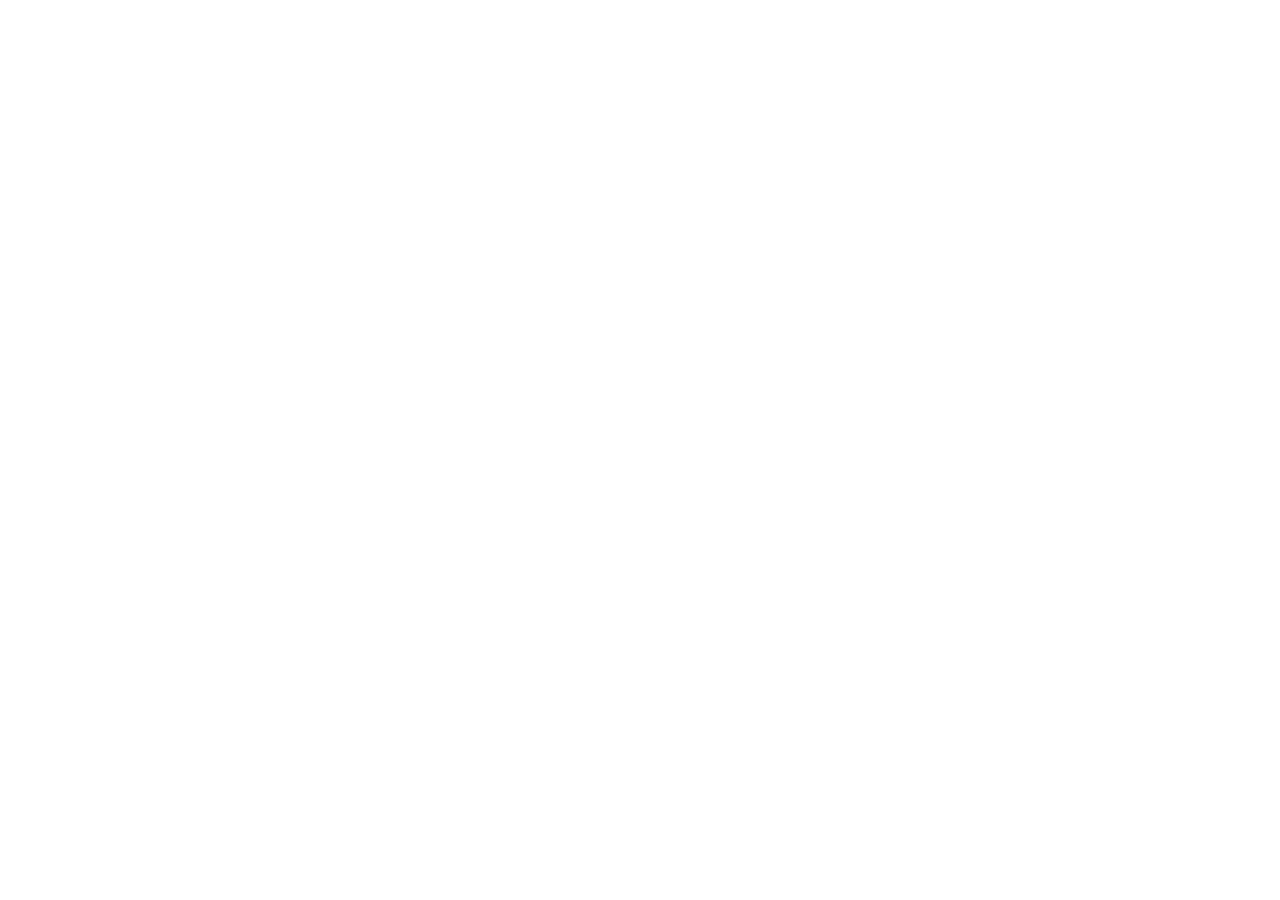
==== cadastro.html @ 1b8642ee "Código base do Login e inicio do Cadastro" ====
<!DOCTYPE html>
<html lang="pt-br">
<head>
    <meta charset="UTF-8">
    <meta name="viewport" content="width=device-width, initial-scale=1.0">
    <link rel="shortcut icon" href="engrenagem.ico" type="image/x-icon">
    <link rel="stylesheet" href="style.css">
    <title>Cadastro</title>
</head>
<body>
    <main>
        <section id="cadastrar">
            <div id="imagemcadastro">

            </div>
        </section>
    </main>
</body>
</html>
---- style.css ----
* {
    
}
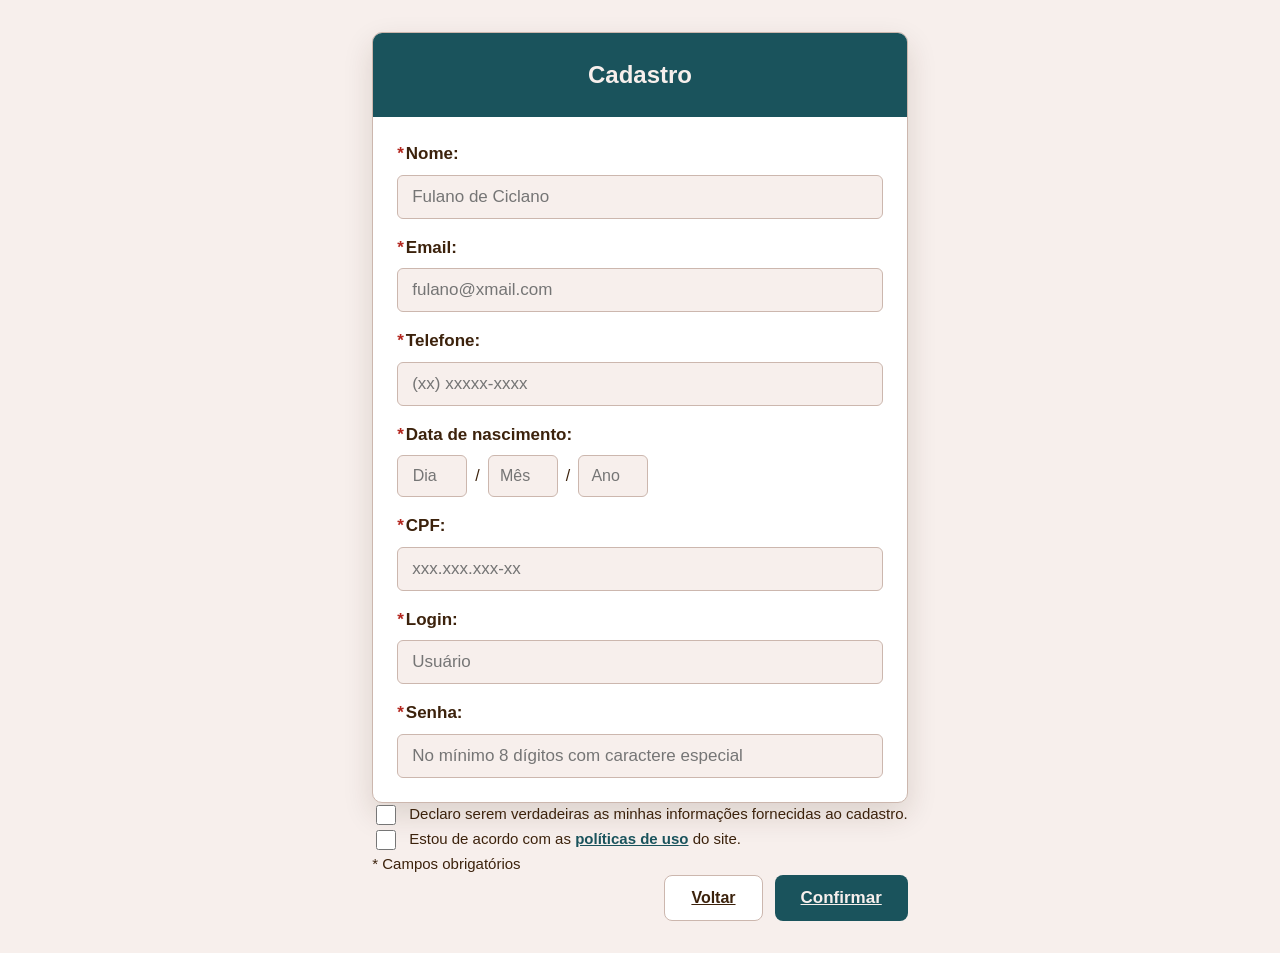
==== commit 4e37a31a: "Criação da página de cadastro com estilo Botões ainda não estão verificando preenchimento dos campos" ====
--- a/cadastro.html
+++ b/cadastro.html
@@ -1,19 +1,113 @@
 <!DOCTYPE html>
 <html lang="pt-br">
-<head>
-    <meta charset="UTF-8">
-    <meta name="viewport" content="width=device-width, initial-scale=1.0">
-    <link rel="shortcut icon" href="engrenagem.ico" type="image/x-icon">
-    <link rel="stylesheet" href="style.css">
-    <title>Cadastro</title>
-</head>
-<body>
-    <main>
-        <section id="cadastrar">
-            <div id="imagemcadastro">
+    <head>
+        <meta charset="UTF-8">
+        <meta name="viewport" content="width=device-width, initial-scale=1.0">
+        <link rel="shortcut icon" href="engrenagem.ico" type="image/x-icon">
+        <link rel="stylesheet" href="style.css">
+        <title>Cadastro | Serviços Informais</title>
+    </head>
+    <body>
+        <main class="centralizar">
+            <!--Box principal-->
+            <div class="area-cadastro">
+                <form class="formulario-cadastro" action="#" method="post" novalidate>
 
+                    <!--Campos do cadastro-->
+                    <section class="cabecalho">
+                        <header>
+                            <h2 class="titulo-login">Cadastro</h2>
+                        </header>
+
+                        <div class="formulario">
+
+                            <!--Nome-->
+                            <div class="campo-formulario">
+                                <label class="campo" for="nome">
+                                    <span class="campo-obrigatorio">*</span>Nome:
+                                </label>
+                                <input class="inserir" type="text" id="nome" name="nome" placeholder="Fulano de Ciclano" required>
+                            </div>
+
+                            <!--Email-->
+                            <div class="campo-formulario">
+                                <label class="campo" for="email">
+                                    <span class="campo-obrigatorio">*</span>Email:
+                                </label>
+                                <input class="inserir" type="email" id="email" name="email" placeholder="fulano@xmail.com" required>
+                            </div>
+
+                            <!--Telefone-->
+                            <div class="campo-formulario">
+                                <label class="campo" for="telefone">
+                                    <span class="campo-obrigatorio">*</span>Telefone:
+                                </label>
+                                <input class="inserir" type="tel" id="telefone" name="telefone" placeholder="(xx) xxxxx-xxxx" required>
+                            </div>
+
+                            <!--Data de nascimento-->
+                            <div class="campo-formulario">
+                                <label class="campo" for="dia">
+                                    <span class="campo-obrigatorio">*</span>Data de nascimento:
+                                </label>
+                                <div class="campo-data">
+                                    <input class="data" type="number" id="dia" name="dia" placeholder="Dia" min="1" max="31" required>
+                                    <span>/</span>
+                                    <input class="data" type="number" id="mes" name="mes" placeholder="Mês" min="1" max="12" required>
+                                    <span>/</span>
+                                    <input class="data" type="number" id="ano" name="ano" placeholder="Ano" min="1900" max="2100" required>
+                                </div>
+                            </div>
+
+                            <!--CPF-->
+                            <div class="campo-formulario">
+                                <label class="campo" for="cpf">
+                                    <span class="campo-obrigatorio">*</span>CPF:
+                                </label>
+                                <input class="inserir" type="text" id="cpf" name="cpf" placeholder="xxx.xxx.xxx-xx" required>
+                            </div>
+
+                            <!--Login-->
+                            <div class="campo-formulario">
+                                <label class="campo" for="usuario">
+                                    <span class="campo-obrigatorio">*</span>Login:
+                                </label>
+                                <input class="inserir" type="text" id="usuario" name="usuario" placeholder="Usuário" required>
+                            </div>
+
+                            <!--Senha-->
+                            <div class="campo-formulario">
+                                <label class="campo" for="senha">
+                                    <span class="campo-obrigatorio">*</span>Senha:
+                                </label>
+                                <input class="inserir" type="password" id="senha" name="senha" placeholder="No mínimo 8 dígitos com caractere especial" minlength="8" required>
+                            </div>
+
+                        </div>
+                    </section>
+
+                    <!--Rodapé-->
+                    <div class="caixa-selecao">
+                        <input type="checkbox" id="declaracao" name="declaracao" required>
+                        <label for="declaracao">Declaro serem verdadeiras as minhas informações fornecidas ao cadastro.</label>
+                    </div>
+
+                    <div class="caixa-selecao">
+                        <input type="checkbox" id="politicas" name="politicas" required>
+                        <label for="politicas">Estou de acordo com as <a href="#">políticas de uso</a> do site.</label>
+                    </div>
+
+                    <p class="texto-obrigatorio">* Campos obrigatórios</p>
+
+                    <!--Botões-->
+                    <div class="area-botoes">
+                        <a class="voltar" href="index.html">Voltar</a>
+                        <a class="logar" href="servicos.html">Confirmar</a>
+                    </div>
+
+                </form>
             </div>
-        </section>
-    </main>
-</body>
+
+        </main>
+    </body>
 </html>
--- a/style.css
+++ b/style.css
@@ -1,3 +1,253 @@
+/* Configurações básicas */
+
 * {
-    
+  box-sizing: border-box;
+}
+ 
+body {
+  margin: 0;
+  min-height: 100vh;
+  background-color: #F7EFEC;
+  color: #3C220C;
+  font-family: Arial, sans-serif;
+  line-height: 1.5;
+}
+ 
+h1, h2 {
+  margin: 0;
+  font-family: Arial, sans-serif;
+  color: #3C220C;
+}
+ 
+a {
+  color: inherit;
+}
+
+/* Centralizando elementos principais */
+
+.centralizar {
+  width: 100%;
+  min-height: 100vh;
+  display: flex;
+  align-items: center;
+  justify-content: center;
+  padding: 32px 16px;
+}
+ 
+/* Bloco central: título + cartão + opções */
+.area-login {
+  width: 100%;
+  max-width: 416px;
+  display: flex;
+  flex-direction: column;
+  align-items: center;
+  text-align: center;
+}
+ 
+.titulo-principal {
+  font-size: 32px;
+  font-weight: 600;
+  margin-bottom: 32px;
+  color: #1A535C;
+}
+
+/*Box dos elementos no centro*/
+.cabecalho {
+  width: 100%;
+  background-color: #ffffff;
+  border: 1px solid #CCB7AE;
+  border-radius: 10px;
+  box-shadow: 0 12px 30px rgba(60, 34, 12, 0.14);
+  overflow: hidden;
+  text-align: left;
+}
+ 
+.cabecalho header {
+  background-color: #1A535C;
+  padding: 24px;
+  text-align: center;
+}
+ 
+.titulo-login {
+  font-size: 24px;
+  font-weight: 600;
+  color: #F7EFEC;
+}
+ 
+.formulario {
+  padding: 24px;
+  display: flex;
+  flex-direction: column;
+  gap: 16px;
+}
+
+/*Campos de entrada*/
+.campo-formulario {
+  display: flex;
+  flex-direction: column;
+  gap: 8px;
+}
+ 
+.campo {
+  font-family: Arial, sans-serif;
+  font-weight: 600;
+  font-size: 17px;
+}
+ 
+.campo-obrigatorio {
+  color: #b3261e;
+  margin-right: 2px;
+}
+ 
+.inserir {
+  width: 100%;
+  padding: 11px 14px;
+  border: 1px solid #CCB7AE;
+  border-radius: 6px;
+  background-color: #F7EFEC;
+  color: #3C220C;
+  font-family: Arial, sans-serif;
+  font-size: 16px;
+}
+ 
+.inserir:focus {
+  outline: 3px solid #2d7481;
+}
+ 
+/* Campos de dia / mês / ano */
+.campo-data {
+  display: flex;
+  align-items: center;
+  gap: 8px;
+}
+ 
+.data {
+  width: 70px;
+  padding: 11px 10px;
+  border: 1px solid #CCB7AE;
+  border-radius: 6px;
+  background-color: #F7EFEC;
+  color: #3C220C;
+  font-family: Arial, sans-serif;
+  font-size: 16px;
+  text-align: center;
+}
+ 
+.data:focus {
+  outline: 3px solid #2d7481;
+}
+
+.caixa-selecao {
+  display: flex;
+  align-items: flex-start;
+  gap: 10px;
+  font-size: 15px;
+}
+ 
+.caixa-selecao input {
+  width: 20px;
+  height: 20px;
+  margin-top: 2px;
+}
+ 
+.caixa-selecao a {
+  color: #1A535C;
+  font-weight: 700;
+  text-decoration: underline;
+}
+ 
+.texto-obrigatorio {
+  font-size: 15px;
+  margin: 0;
+}
+ 
+/*-------------------- Login --------------------*/
+
+.entrar {
+  display: flex;
+  justify-content: flex-end;
+  margin-top: 12px;
+}
+
+.logar {
+  padding: 10px 26px;
+  border-radius: 8px;
+  border: none;
+  background-color: #1A535C;
+  color: #F7EFEC;
+  font-size: 16px;
+  font-weight: 700;
+  cursor: pointer;
+}
+
+.logar:hover {
+  background-color: #123f46;
+}
+
+/*Estilização do rodapé*/
+.opcoes-login {
+  margin-top: 24px;
+  font-size: 15px;
+}
+
+.opcoes-login a {
+  color: #1A535C;
+  font-weight: 700;
+  text-decoration: underline;
+}
+
+/*-------------------- Cadastro --------------------*/
+
+.area-botoes {
+  display: flex;
+  justify-content: flex-end;
+  gap: 12px;
+}
+ 
+.voltar {
+  padding: 10px 26px;
+  border-radius: 8px;
+  border: 1px solid #CCB7AE;
+  background-color: #ffffff;
+  color: #3C220C;
+  font-size: 16px;
+  font-weight: 700;
+  cursor: pointer;
+}
+ 
+.voltar:hover {
+  background-color: #F7EFEC;
+}
+ 
+.opcoes-login {
+  margin-top: 24px;
+  font-size: 15px;
+}
+ 
+.opcoes-login a {
+  color: #1A535C;
+  font-weight: 700;
+  text-decoration: underline;
+}
+
+/*-------------------- Responsividade dos media-query --------------------*/
+
+/* Tamanho para celulares */
+@media (max-width: 352px) {
+  .titulo-principal {
+    font-size: 26px;
+  }
+  .titulo-login {
+    font-size: 20px;
+  }
+}
+
+/*Computadores*/
+@media (min-width: 1200px) {
+  .titulo-principal {
+    font-size: 44px;
+  }
+  .campo, .inserir, .logar, .opcoes-login {
+    font-size: 17px;
+  }
 }
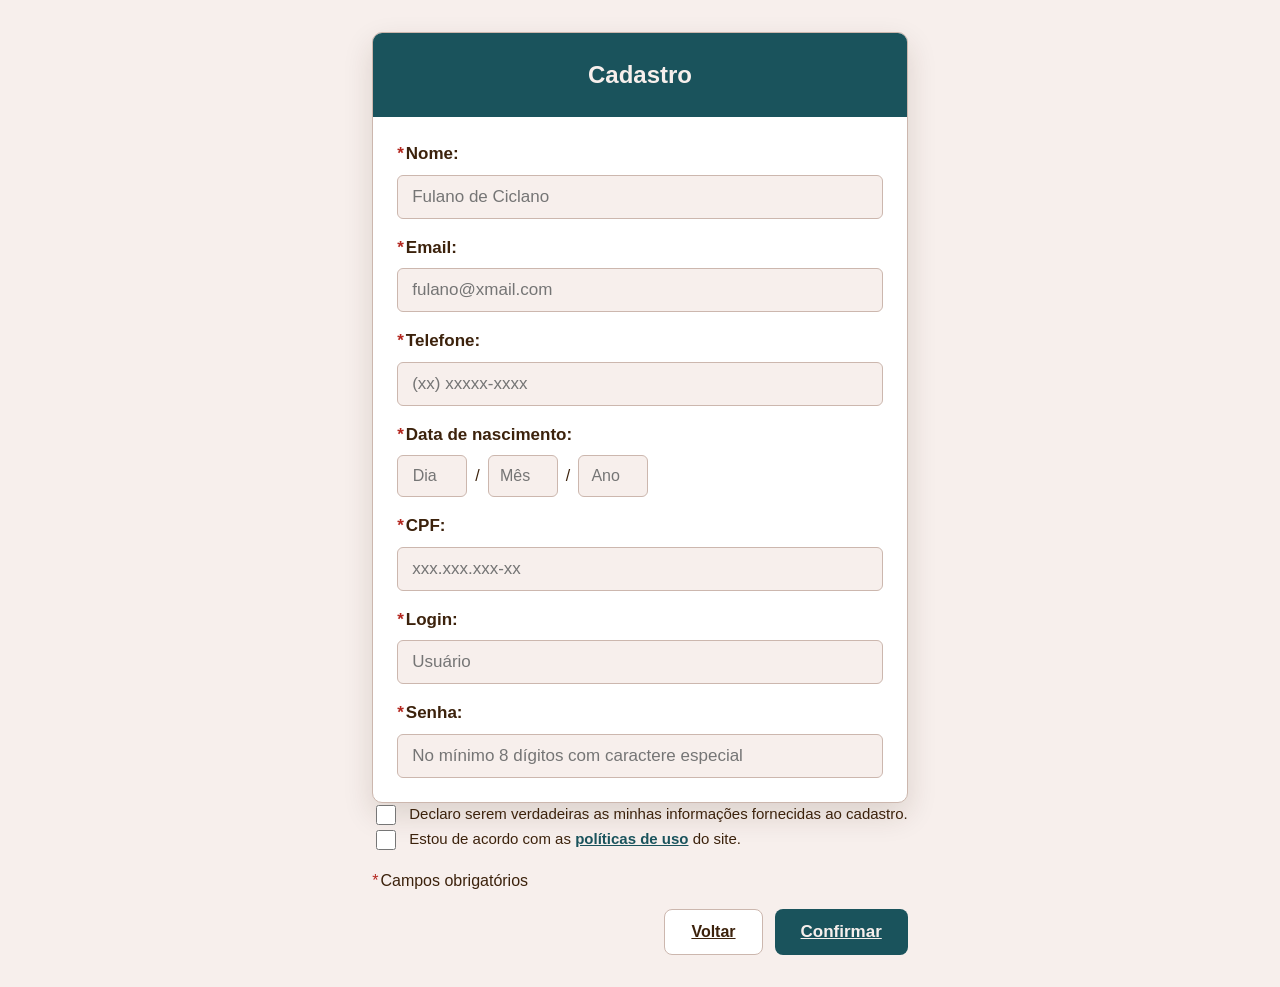
==== commit 70d86ec7: "Correção do asterisco do texto sem marcação correta" ====
--- a/cadastro.html
+++ b/cadastro.html
@@ -97,7 +97,7 @@
                         <label for="politicas">Estou de acordo com as <a href="#">políticas de uso</a> do site.</label>
                     </div>
 
-                    <p class="texto-obrigatorio">* Campos obrigatórios</p>
+                    <p> <span class="campo-obrigatorio">*</span>Campos obrigatórios</p>
 
                     <!--Botões-->
                     <div class="area-botoes">
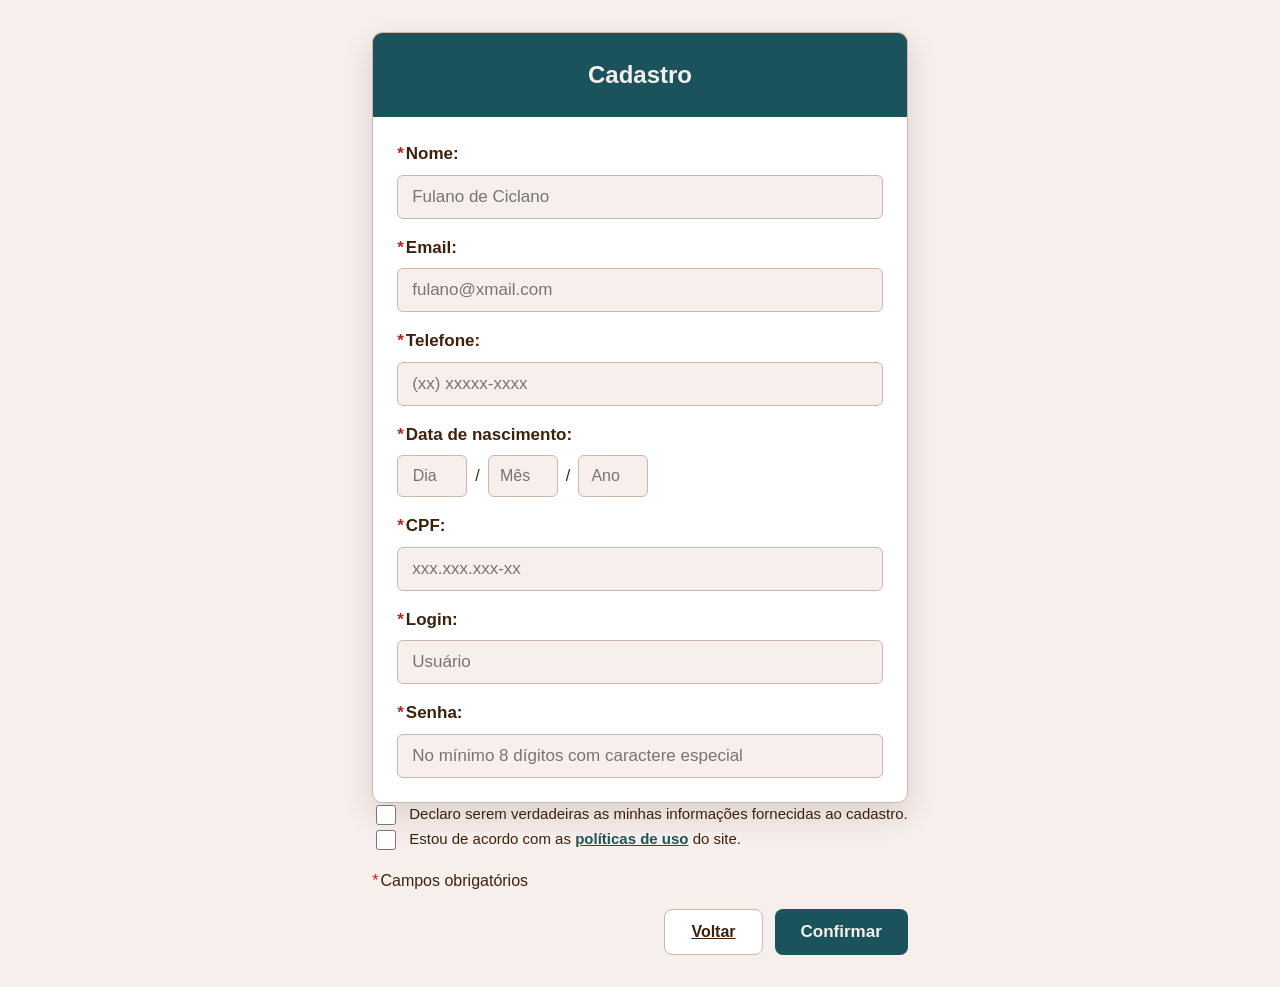
==== commit 54a8ffb3: "Correção dos botões da página Anteriormente eram simplesmente links que direcionavam para outra pági" ====
--- a/cadastro.html
+++ b/cadastro.html
@@ -11,7 +11,7 @@
         <main class="centralizar">
             <!--Box principal-->
             <div class="area-cadastro">
-                <form class="formulario-cadastro" action="#" method="post" novalidate>
+                <form class="formulario-cadastro" id="formCadastro" action="#" method="post">
 
                     <!--Campos do cadastro-->
                     <section class="cabecalho">
@@ -102,12 +102,20 @@
                     <!--Botões-->
                     <div class="area-botoes">
                         <a class="voltar" href="index.html">Voltar</a>
-                        <a class="logar" href="servicos.html">Confirmar</a>
+                        <button class="logar" type="submit">Confirmar</button>
                     </div>
 
                 </form>
             </div>
 
         </main>
+
+        <!--Script simples para redirecionar após validação-->
+        <script>
+            document.getElementById("formCadastro").addEventListener("submit", function (evento) {
+                evento.preventDefault(); // impede o formulário de recarregar a página
+                window.location.href = "servicos.html"; // só executa se passou pela validação
+            });
+        </script>
     </body>
 </html>
